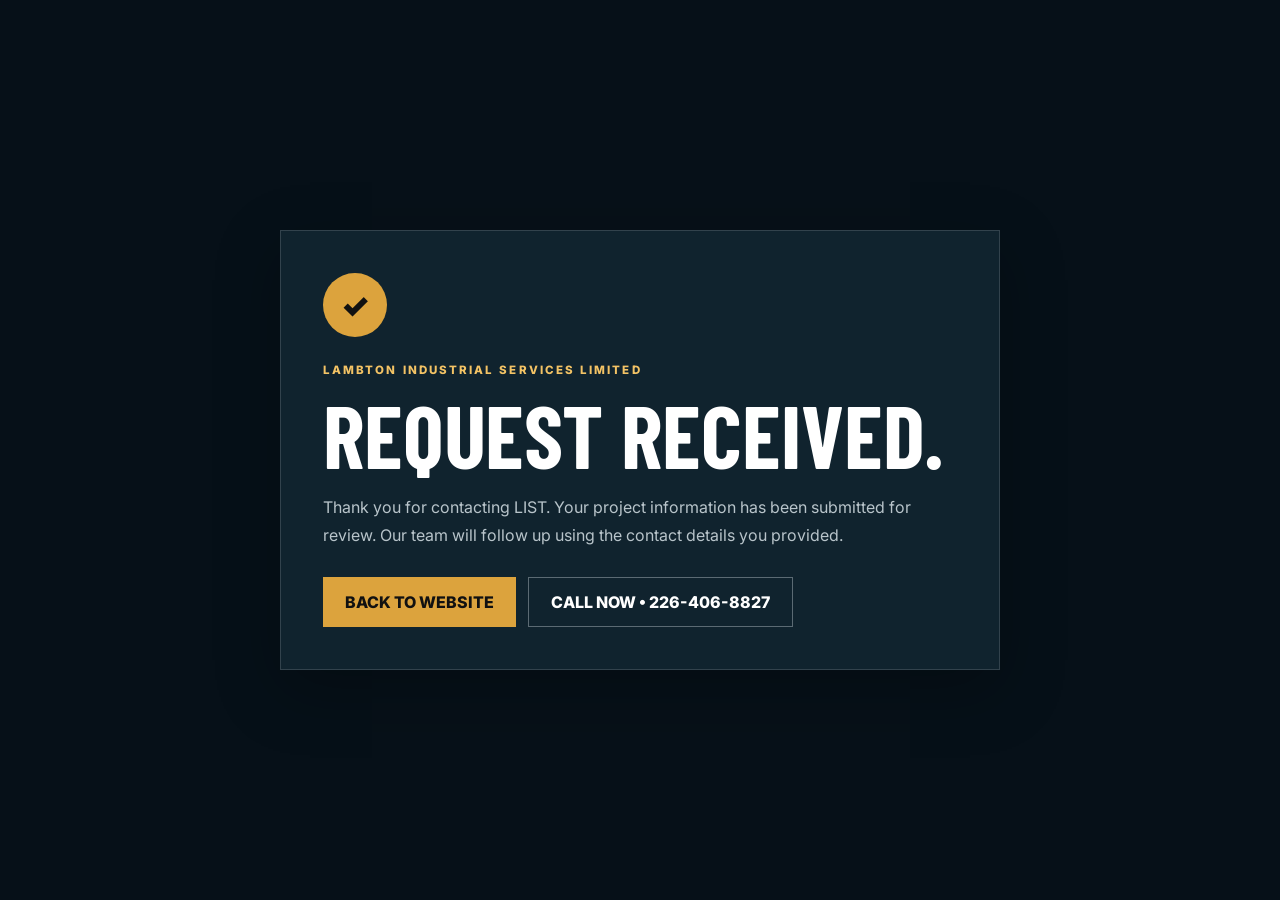
==== success.html @ 34eb205c "Add quote form confirmation page" ====
<!doctype html><html lang="en"><head><meta charset="utf-8"><meta name="viewport" content="width=device-width,initial-scale=1"><title>Request Received | Lambton Industrial Services Limited</title><meta name="robots" content="noindex"><meta name="theme-color" content="#071018"><link rel="icon" href="favicon.svg" type="image/svg+xml"><link rel="preconnect" href="https://fonts.googleapis.com"><link rel="preconnect" href="https://fonts.gstatic.com" crossorigin><link href="https://fonts.googleapis.com/css2?family=Barlow+Condensed:wght@600;700;800&family=Inter:wght@400;500;600;700;800&display=swap" rel="stylesheet"><style>*{box-sizing:border-box}body{margin:0;min-height:100vh;background:#061018;color:#fff;font-family:Inter,Arial,sans-serif;display:grid;place-items:center;padding:24px}.card{width:min(720px,100%);background:#10232e;border:1px solid rgba(255,255,255,.14);padding:42px;box-shadow:0 20px 60px rgba(0,0,0,.25)}.eyebrow{color:#f3c365;text-transform:uppercase;font-size:.72rem;font-weight:800;letter-spacing:.18em}.check{width:64px;height:64px;border-radius:50%;display:grid;place-items:center;background:#dca33d;color:#111;font-size:2rem;font-weight:900;margin-bottom:24px}h1{font-family:'Barlow Condensed',Arial,sans-serif;text-transform:uppercase;font-size:clamp(3rem,8vw,5.5rem);line-height:.95;margin:12px 0 18px}p{color:#b8c4ca;line-height:1.7}.actions{display:flex;gap:12px;flex-wrap:wrap;margin-top:28px}.btn{display:inline-flex;align-items:center;justify-content:center;min-height:50px;padding:0 22px;text-decoration:none;text-transform:uppercase;font-weight:800}.primary{background:#dca33d;color:#111}.secondary{border:1px solid #5b6a73;color:#fff}@media(max-width:600px){.card{padding:28px 22px}}</style></head><body><main class="card"><div class="check">✓</div><p class="eyebrow">Lambton Industrial Services Limited</p><h1>Request received.</h1><p>Thank you for contacting LIST. Your project information has been submitted for review. Our team will follow up using the contact details you provided.</p><div class="actions"><a class="btn primary" href="/">Back to Website</a><a class="btn secondary" href="tel:+12264068827">Call Now • 226-406-8827</a></div></main></body></html>
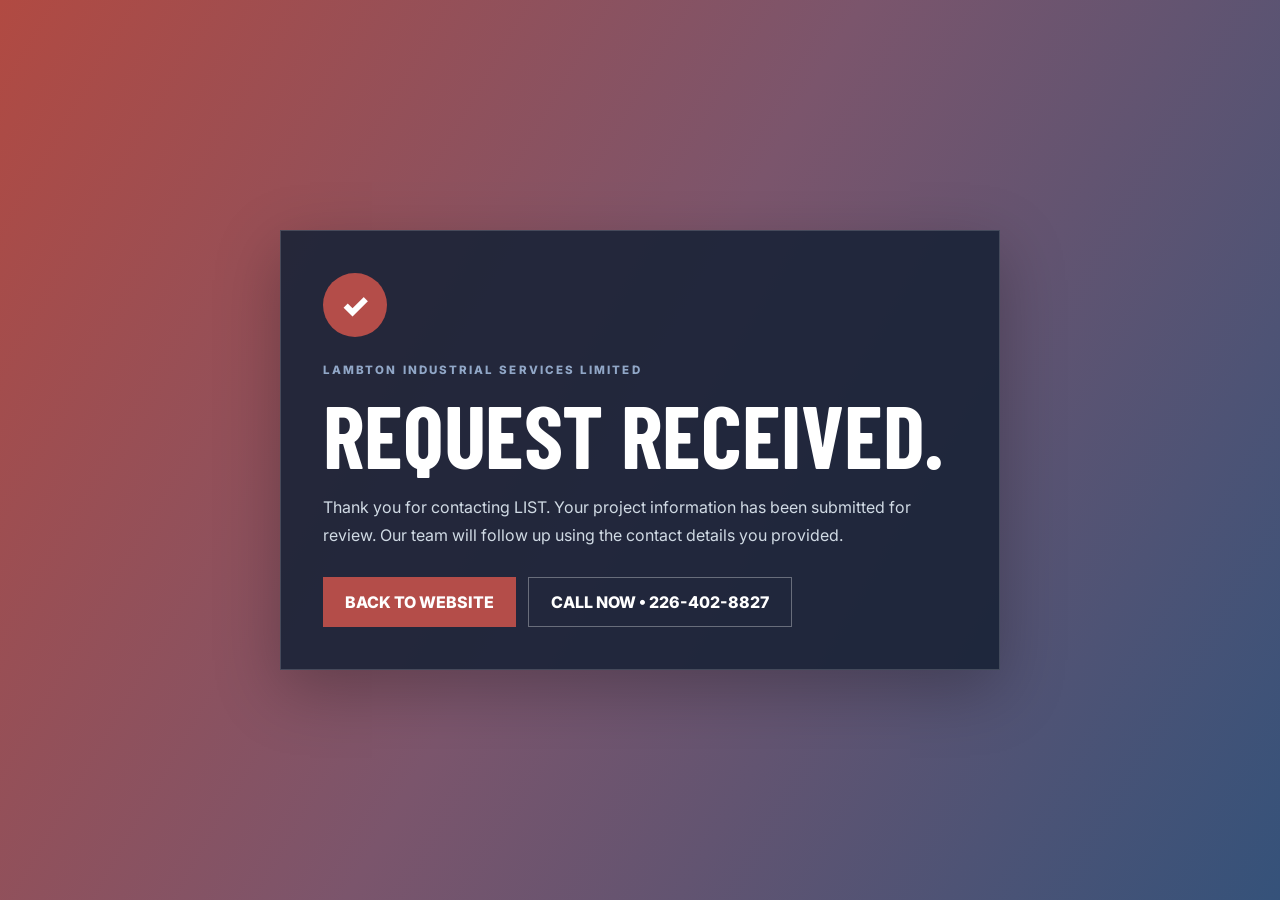
==== commit 5ad903da: "Update LIST success page branding and contact" ====
--- a/success.html
+++ b/success.html
@@ -1 +1 @@
-<!doctype html><html lang="en"><head><meta charset="utf-8"><meta name="viewport" content="width=device-width,initial-scale=1"><title>Request Received | Lambton Industrial Services Limited</title><meta name="robots" content="noindex"><meta name="theme-color" content="#071018"><link rel="icon" href="favicon.svg" type="image/svg+xml"><link rel="preconnect" href="https://fonts.googleapis.com"><link rel="preconnect" href="https://fonts.gstatic.com" crossorigin><link href="https://fonts.googleapis.com/css2?family=Barlow+Condensed:wght@600;700;800&family=Inter:wght@400;500;600;700;800&display=swap" rel="stylesheet"><style>*{box-sizing:border-box}body{margin:0;min-height:100vh;background:#061018;color:#fff;font-family:Inter,Arial,sans-serif;display:grid;place-items:center;padding:24px}.card{width:min(720px,100%);background:#10232e;border:1px solid rgba(255,255,255,.14);padding:42px;box-shadow:0 20px 60px rgba(0,0,0,.25)}.eyebrow{color:#f3c365;text-transform:uppercase;font-size:.72rem;font-weight:800;letter-spacing:.18em}.check{width:64px;height:64px;border-radius:50%;display:grid;place-items:center;background:#dca33d;color:#111;font-size:2rem;font-weight:900;margin-bottom:24px}h1{font-family:'Barlow Condensed',Arial,sans-serif;text-transform:uppercase;font-size:clamp(3rem,8vw,5.5rem);line-height:.95;margin:12px 0 18px}p{color:#b8c4ca;line-height:1.7}.actions{display:flex;gap:12px;flex-wrap:wrap;margin-top:28px}.btn{display:inline-flex;align-items:center;justify-content:center;min-height:50px;padding:0 22px;text-decoration:none;text-transform:uppercase;font-weight:800}.primary{background:#dca33d;color:#111}.secondary{border:1px solid #5b6a73;color:#fff}@media(max-width:600px){.card{padding:28px 22px}}</style></head><body><main class="card"><div class="check">✓</div><p class="eyebrow">Lambton Industrial Services Limited</p><h1>Request received.</h1><p>Thank you for contacting LIST. Your project information has been submitted for review. Our team will follow up using the contact details you provided.</p><div class="actions"><a class="btn primary" href="/">Back to Website</a><a class="btn secondary" href="tel:+12264068827">Call Now • 226-406-8827</a></div></main></body></html>+<!doctype html><html lang="en"><head><meta charset="utf-8"><meta name="viewport" content="width=device-width,initial-scale=1"><title>Request Received | Lambton Industrial Services Limited</title><meta name="robots" content="noindex"><meta name="theme-color" content="#35527A"><link rel="icon" href="788764632_1725554698727147_4965164449477250816_n.webp" type="image/webp"><link rel="apple-touch-icon" href="788764632_1725554698727147_4965164449477250816_n.webp"><link rel="preconnect" href="https://fonts.googleapis.com"><link rel="preconnect" href="https://fonts.gstatic.com" crossorigin><link href="https://fonts.googleapis.com/css2?family=Barlow+Condensed:wght@600;700;800&family=Inter:wght@400;500;600;700;800&display=swap" rel="stylesheet"><style>*{box-sizing:border-box}body{margin:0;min-height:100vh;background:linear-gradient(120deg,#B14A42 0%,#7B556C 48%,#35527A 100%);color:#fff;font-family:Inter,Arial,sans-serif;display:grid;place-items:center;padding:24px}.card{width:min(720px,100%);background:rgba(25,35,55,.9);border:1px solid rgba(255,255,255,.16);padding:42px;box-shadow:0 20px 60px rgba(0,0,0,.25)}.eyebrow{color:#91A7C7;text-transform:uppercase;font-size:.72rem;font-weight:800;letter-spacing:.18em}.check{width:64px;height:64px;border-radius:50%;display:grid;place-items:center;background:#B44D49;color:#fff;font-size:2rem;font-weight:900;margin-bottom:24px}h1{font-family:'Barlow Condensed',Arial,sans-serif;text-transform:uppercase;font-size:clamp(3rem,8vw,5.5rem);line-height:.95;margin:12px 0 18px}p{color:#d0dae4;line-height:1.7}.actions{display:flex;gap:12px;flex-wrap:wrap;margin-top:28px}.btn{display:inline-flex;align-items:center;justify-content:center;min-height:50px;padding:0 22px;text-decoration:none;text-transform:uppercase;font-weight:800}.primary{background:#B44D49;color:#fff}.secondary{border:1px solid rgba(255,255,255,.32);color:#fff}@media(max-width:600px){.card{padding:28px 22px}}</style></head><body><main class="card"><div class="check">✓</div><p class="eyebrow">Lambton Industrial Services Limited</p><h1>Request received.</h1><p>Thank you for contacting LIST. Your project information has been submitted for review. Our team will follow up using the contact details you provided.</p><div class="actions"><a class="btn primary" href="/">Back to Website</a><a class="btn secondary" href="tel:+12264028827">Call Now • 226-402-8827</a></div></main></body></html>
